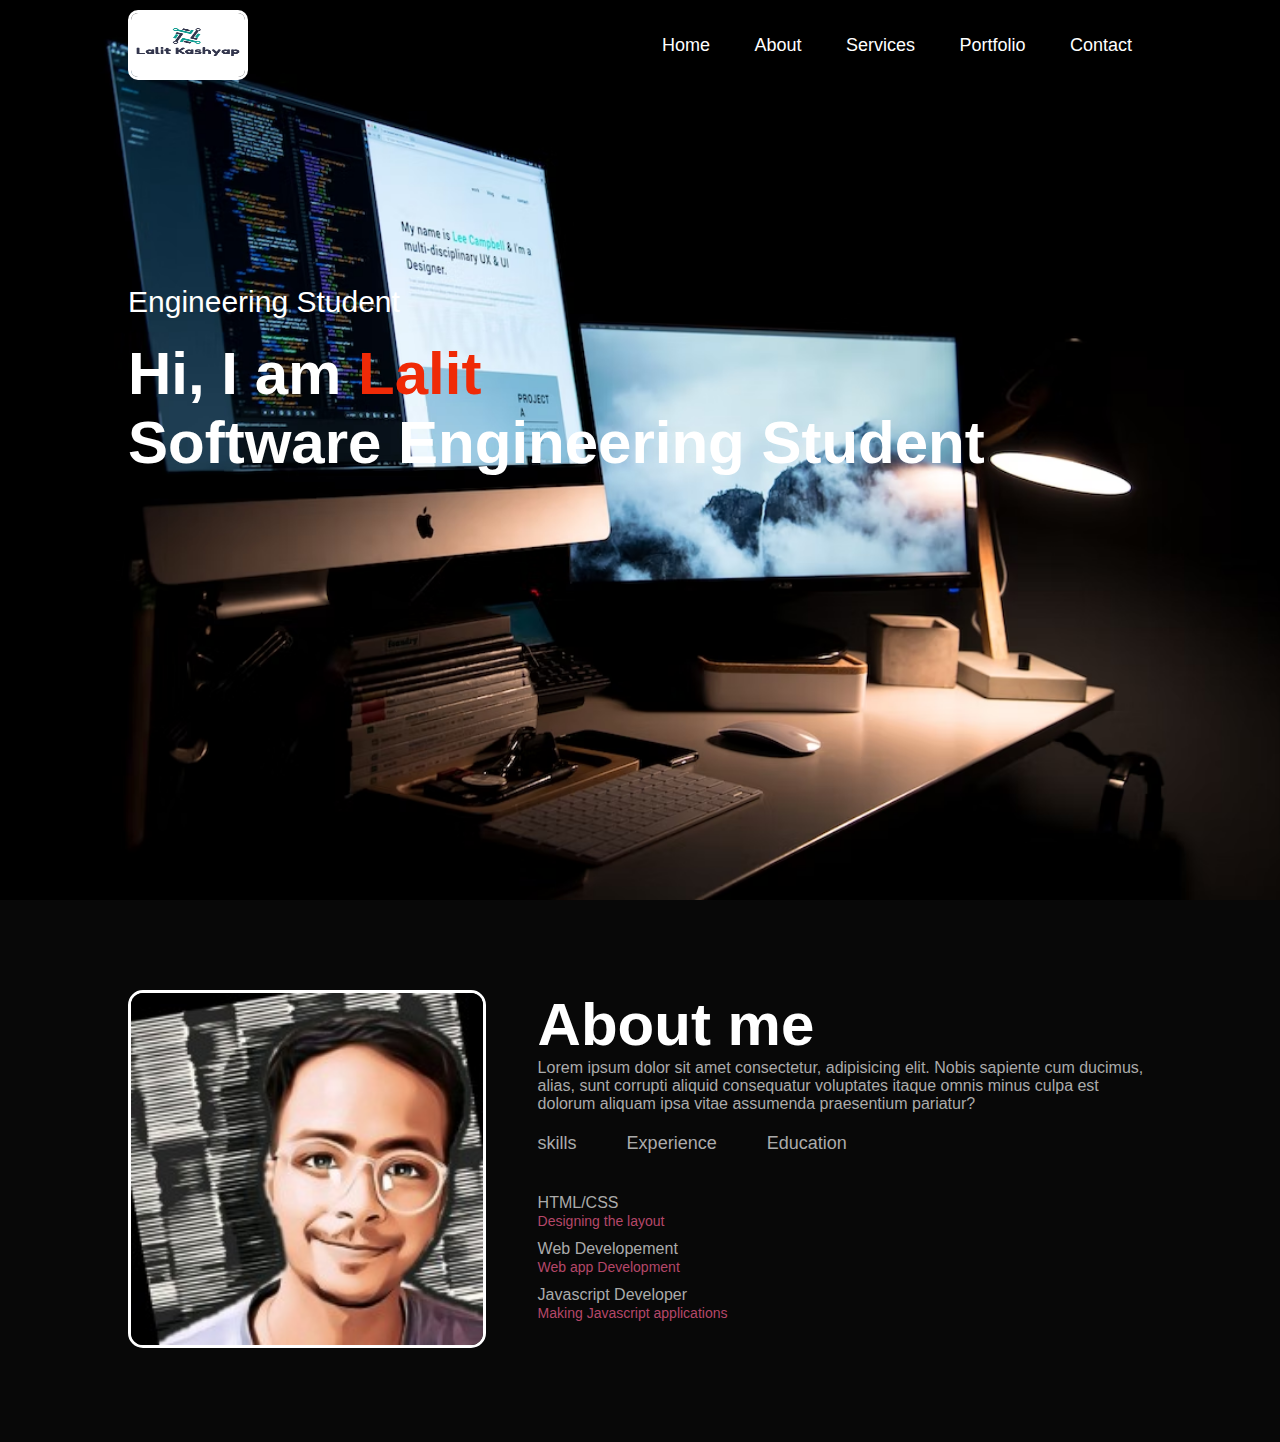
==== index.html @ dc9aee73 "feat-added" ====
<!DOCTYPE html>
<html lang="en">

    <head>
        <meta charset="UTF-8">
        <meta http-equiv="X-UA-Compatible" content="IE=edge">
        <meta name="viewport" content="width=device-width, initial-scale=1.0">
        <title>Personal Portfolio website</title>
        <link rel="stylesheet" href="styles.css">
    </head>

    <body>
        <div id="header">
            <div class="container">
                <nav>
                    <img src="assets/logo1.png" alt="" class="logo">
                    <ul>
                        <li><a href="#">Home</a></li>
                        <li><a href="#">About</a></li>
                        <li><a href="#">Services</a></li>
                        <li><a href="#">Portfolio</a></li>
                        <li><a href="#">Contact</a></li>

                    </ul>
                </nav>
                <div class="header-text">
                    <p>Engineering Student</p>
                    <h1>Hi, I am <span>Lalit</span> <br>Software Engineering Student</h1>
                </div>
            </div>
        </div>
        <!--   ----           about-----------               -->
        <div id="about">
            <div class="container">
                <div class="row">
                    <div class="about-col-1">
                        <img src="assets/user1.jpeg" alt="">
                    </div>
                    <div class="about-col-2">
                        <h1 class="sub-title">About me</h1>
                        <p>
                            Lorem ipsum dolor sit amet consectetur, adipisicing elit. Nobis sapiente cum ducimus, alias,
                            sunt corrupti aliquid consequatur voluptates itaque omnis minus culpa est dolorum aliquam
                            ipsa vitae assumenda praesentium pariatur?
                        </p>
                        <div class="tab-titles">
                            <p class="tab-links active-link " onclick="opentab('skills')">skills</p>
                            <p class="tab-links" onclick="opentab('experience')">Experience</p>
                            <p class="tab-links" onclick="opentab('education')">Education</p>
                        </div>
                        <!-- skills -->
                        <div class="tab-contents active-tabs" id="skills">
                            <ul>
                                <li> HTML/CSS <span> <br>Designing the layout</span></li>
                                <li>Web Developement <span><br>Web app Development</span></li>
                                <li>Javascript Developer <span><br>Making Javascript applications</span></li>
                            </ul>
                        </div>

                        <!-- experience -->
                        <div class="tab-contents" id="experience">
                            <ul>
                                <li>Fresher || 3rd year Engineering student at NSUT </li>
                            </ul>
                        </div>
                        <div class="tab-contents " id="education">
                            <ul>
                                <li> 2020-2024 <span> <br>Engineering in Information Technology at NSUT</span></li>
                                <li> 2018-2019 <span><br>Class 12th from MSD Sanjeevani Public School</span></li>
                                <li>2016-2017 <span><br>Class 11th from CBSE Board Sanjeevani Public School</span></li>
                            </ul>
                        </div>
                        <img src="" alt="">
                    </div>
                </div>

            </div>
        </div>
        <script>
            var tablinks = document.getElementsByClassName("tab-links");
            var tabcontents = document.getElementsByClassName("tab-contents");
            function opentab(tabname) {
                for (tablink of tablinks) { tablink.classList.remove("active-links"); }
                for (tabcontent of tabcontents) {
                    tabcontent.classList.remove("active-tabs");
                }

                event.currentTarget.classList.add("active-links");
                document.getElementById(tabname).classList.add("active-tabs");
            }
        </script>

    </body>

</html>
---- styles.css ----
* {
  margin: 0;
  padding: 0;
  font-family: "Poppins", sans-serif;
  box-sizing: border-box;
}
body {
  background: #080808;
  color: #fff;
}
#header {
  height: 100vh;
  width: 100%;
  background-image: url(assets/header-image.avif);
  background-size: cover;
  background-position: center;
}
.container {
  padding: 10px 10%;
}
nav {
  display: flex;
  align-items: center;
  justify-content: space-between;
  flex-wrap: wrap;
}
.logo {
  width: 120px;
  height: 70px;
  border-radius: 10px;
  border: solid;
  box-shadow: #ababab;
}
nav ul li {
  display: inline-block;
  list-style: none;
  margin: 10px 20px;
}
nav ul li a {
  color: #fff;
  text-decoration: none;
  font-size: 18px;
  position: relative;
  /* know about position more */
}
/* know about after more and how to use that syntax */
nav ul li a ::after {
  content: "";
  width: 0;
  height: 3px;
  background: #ff004f;
  position: absolute;
  left: 0;
  bottom: -6px;
  transition: 0.5s;
}
nav ul li a :hover::after {
  width: 100%;
}
.header-text {
  margin-top: 20%;
  font-size: 30px;
}
.header-text h1 {
  font-size: 60px;
  margin-top: 20px;
}
.header-text h1 span {
  color: rgb(239, 42, 7);
}
/* *******************about*********** */
#about {
  padding: 80px 0;
  color: #ababab;
}
.row {
  display: flex;
  justify-content: space-between;
  flex-wrap: wrap;
}
.about-col-1 {
  flex-basis: 35%;
}
.about-col-1 img {
  width: 100%;
  border: solid;
  border-color: white;
  border-radius: 15px;
}
.about-col-2 {
  flex-basis: 60%;
}
.sub-title {
  font-size: 60px;
  font-weight: 600;
  color: #fff;
}
.tab-titles {
  display: flex;
  margin: 20px 0 40px;
}
.tab-links {
  margin-right: 50px;
  font-size: 18px;
  font-weight: 500;
  cursor: pointer;
  position: relative;
}
.tab-links::after {
  content: "";
  width: 0;
  height: 3px;
  background: #ff004f;
  position: absolute;
  left: 0;
  bottom: -8px;
  transition: 0.5s;
}
.tab-links.active-links::after {
  width: 50%;
}
.tab-contents ul li {
  list-style: none;
  margin: 10px 0;
}
.tab-contents ul li span {
  color: #b54769;
  font-size: 14px;
}
.tab-contents {
  display: none;
}
.tab-contents.active-tabs {
  display: block;
}
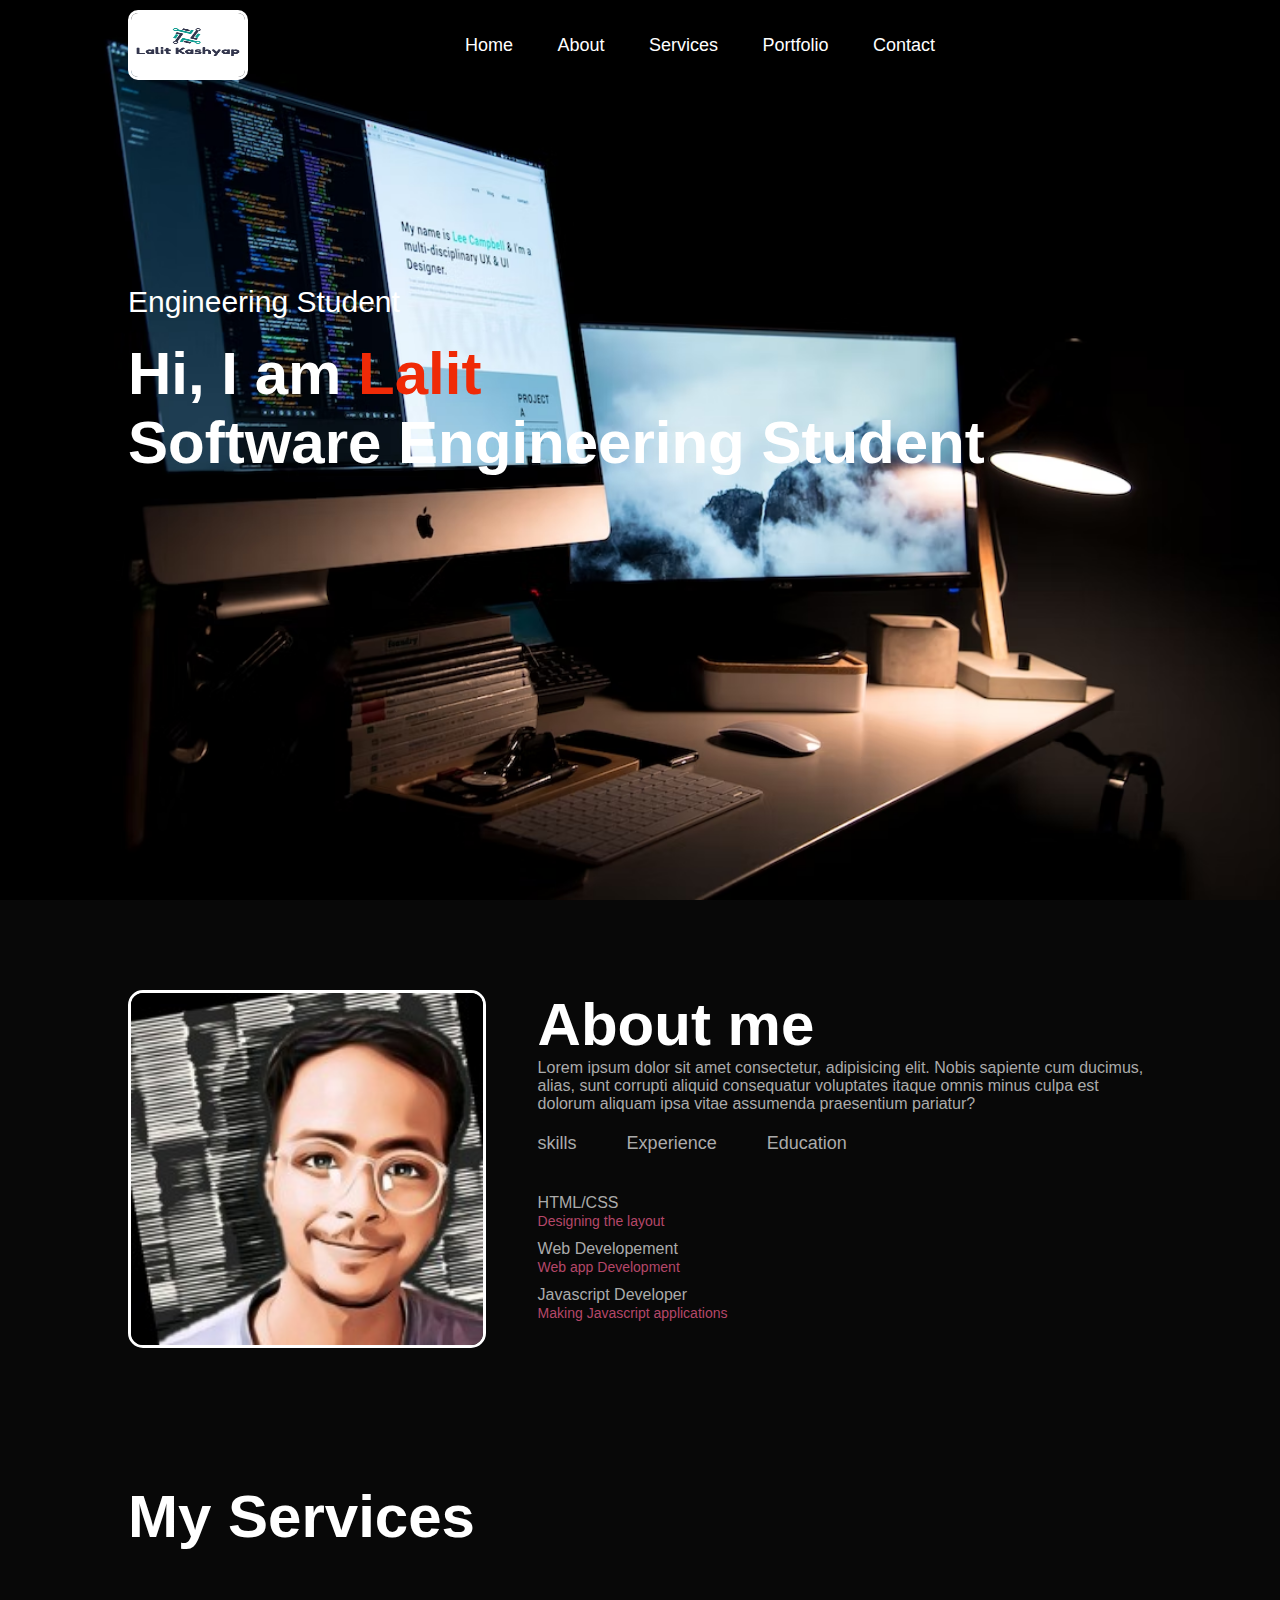
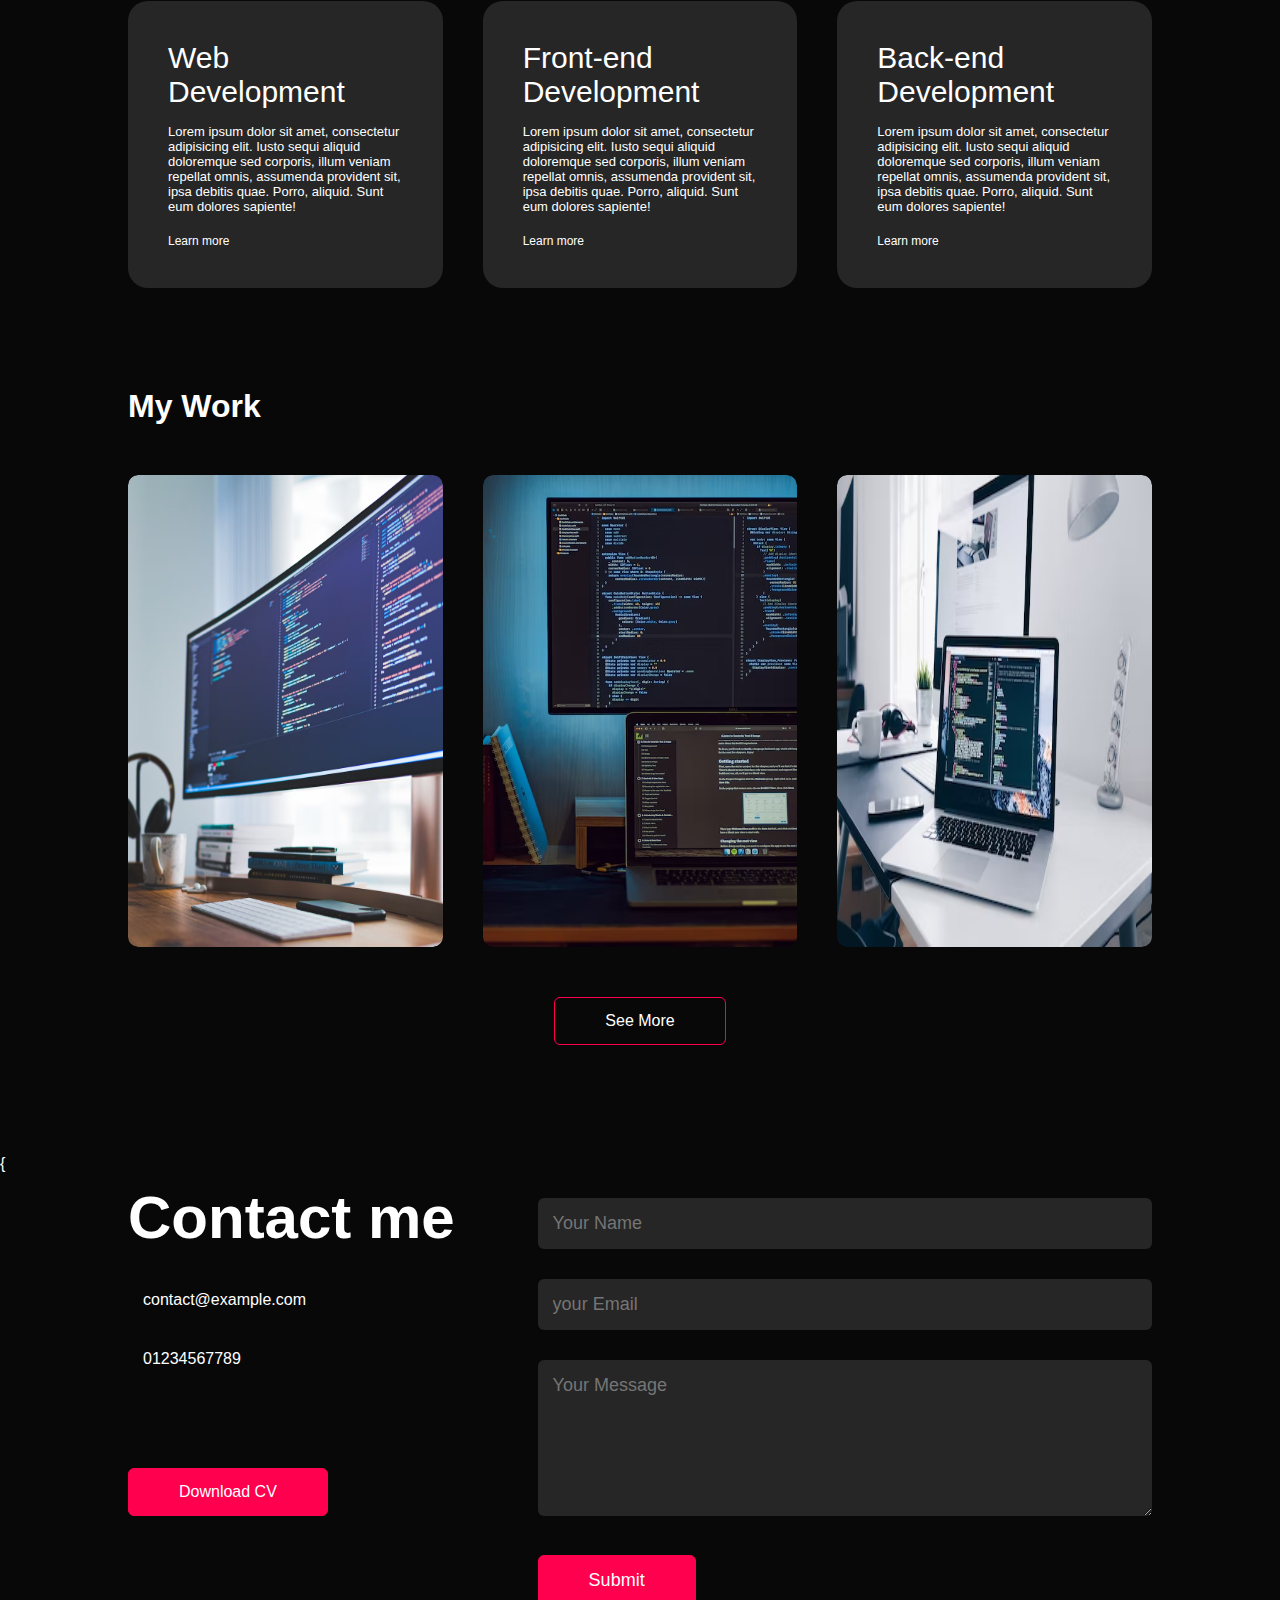
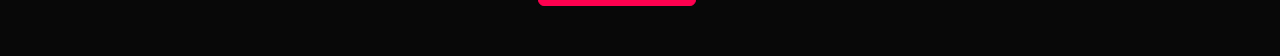
==== commit 4e45554d: "feat-added" ====
--- a/index.html
+++ b/index.html
@@ -7,6 +7,8 @@
         <meta name="viewport" content="width=device-width, initial-scale=1.0">
         <title>Personal Portfolio website</title>
         <link rel="stylesheet" href="styles.css">
+        <script src="https://kit.fontawesome.com/9cd33b3071.js" crossorigin="anonymous"></script>
+
     </head>
 
     <body>
@@ -14,14 +16,15 @@
             <div class="container">
                 <nav>
                     <img src="assets/logo1.png" alt="" class="logo">
-                    <ul>
-                        <li><a href="#">Home</a></li>
-                        <li><a href="#">About</a></li>
-                        <li><a href="#">Services</a></li>
-                        <li><a href="#">Portfolio</a></li>
-                        <li><a href="#">Contact</a></li>
-
+                    <ul id="sidemenu">
+                        <li><a href="#header">Home</a></li>
+                        <li><a href="#about">About</a></li>
+                        <li><a href="#services">Services</a></li>
+                        <li><a href="#portfolio">Portfolio</a></li>
+                        <li><a href="#contact">Contact</a></li>
+                        <i class="fa-sharp fa-solid fa-circle-xmark" onclick="closemenu()"></i>
                     </ul>
+                    <i class="fa-solid fa-bars" onclick="openmenu()"></i>
                 </nav>
                 <div class="header-text">
                     <p>Engineering Student</p>
@@ -76,6 +79,111 @@
 
             </div>
         </div>
+
+        <!-- --------services---------- -->
+        <div id="services">
+            <div class="container">
+                <h1 class="sub-title">
+                    My Services
+                </h1>
+                <div class="services-list">
+                    <div>
+                        <i class="fa-solid fa-code"></i>
+                        <h2>Web Development</h2>
+                        <p>Lorem ipsum dolor sit amet, consectetur adipisicing elit. Iusto sequi aliquid doloremque sed
+                            corporis, illum veniam repellat omnis, assumenda provident sit, ipsa debitis quae. Porro,
+                            aliquid. Sunt eum dolores sapiente!</p>
+                        <a href="#"> Learn more</a>
+                    </div>
+                    <div>
+                        <i class="fa-brands fa-react"></i>
+                        <h2>Front-end Development</h2>
+                        <p>Lorem ipsum dolor sit amet, consectetur adipisicing elit. Iusto sequi aliquid doloremque sed
+                            corporis, illum veniam repellat omnis, assumenda provident sit, ipsa debitis quae. Porro,
+                            aliquid. Sunt eum dolores sapiente!</p>
+                        <a href="#"> Learn more</a>
+                    </div>
+                    <div>
+                        <i class="fa-regular fa-circle-nodes"></i>
+                        <h2>Back-end Development</h2>
+                        <p>Lorem ipsum dolor sit amet, consectetur adipisicing elit. Iusto sequi aliquid doloremque sed
+                            corporis, illum veniam repellat omnis, assumenda provident sit, ipsa debitis quae. Porro,
+                            aliquid. Sunt eum dolores sapiente!</p>
+                        <a href="#"> Learn more</a>
+                    </div>
+                </div>
+            </div>
+        </div>
+
+        <!-- ------------portfolio--------------- -->
+        <div id="portfolio">
+            <div class="container">
+                <h1 class="subtitle">
+                    My Work
+                </h1>
+                <div class="work-list">
+                    <div class="work">
+                        <img src="assets/work1.avif" alt="">
+                        <div class="layer">
+                            <h3>Social Media Website</h3>
+                            <p>The app contains you go the talented people around the world.</p>
+                            <a href="#"><i class="fa-solid fa-link"></i></a>
+                        </div>
+                    </div>
+                    <div class="work">
+                        <img src="assets/work2.avif" alt="">
+                        <div class="layer">
+                            <h3>Music app</h3>
+                            <p>The app contains you go the talented people around the world.</p>
+                            <a href="#"><i class="fa-solid fa-link"></i></a>
+                        </div>
+                    </div>
+                    <div class="work">
+
+                        <img src="assets/work3.avif" alt="">
+                        <div class="layer">
+                            <h3>Online Shopping App</h3>
+                            <p>The app contains you go the talented people around the world.</p>
+                            <a href="#"><i class="fa-solid fa-link"></i></a>
+                        </div>
+                    </div>
+                </div>
+                <a href="#" class="btn">See More</a>
+            </div>
+        </div>
+
+        <!-- -------contact--------- -->
+        <div id="contact">{
+            <div class="container">
+                <div class="row">
+                    <div class="contact-left">
+                        <h1 class="sub-title">Contact me</h1>
+                        <p><i class="fa-sharp fa-solid fa-paper-plane"></i>contact@example.com</p>
+                        <p><i class="fa-sharp fa-solid fa-phone-volume"></i>01234567789</p>
+                        <div class="social-icons">
+                            <a href=""><i class="fa-brands fa-instagram"></i></a>
+                            <a href=""><i class="fa-brands fa-linkedin"></i></a>
+                            <a href=""><i class="fa-brands fa-twitter"></i></a>
+                        </div>
+                        <a href="assets/2020UIT3004 resume.pdf" download class="btn btn2">Download CV</a>
+
+                    </div>
+
+                    <div class="contact-right">
+                        <form name="submit-to-google-sheet">
+                            <input type="text" name="Name" placeholder="Your Name" required>
+                            <input type="email" name="Email" placeholder="your Email" required>
+                            <textarea name="Message" rows="6" placeholder="Your Message"></textarea>
+                            <button type="submit" class="btn btn2 ">Submit</button>
+                        </form>
+                        <span id="msg"></span>
+                    </div>
+
+                </div>
+            </div>
+
+
+        </div>
         <script>
             var tablinks = document.getElementsByClassName("tab-links");
             var tabcontents = document.getElementsByClassName("tab-contents");
@@ -89,6 +197,35 @@
                 document.getElementById(tabname).classList.add("active-tabs");
             }
         </script>
+        <script>
+            var sidemenu = document.getElementById("sidemenu");
+            function openmenu() {
+                sidemenu.style.right = "0";
+
+            }
+            function closemenu() {
+                sidemenu.style.right = "-200px";
+
+            }
+        </script>
+        <script>
+            const scriptURL = 'https://script.google.com/macros/s/AKfycbwxavSL62aMPhLR-MiqKRak-aq5vMQ6ynySgD8onRZ4D3ecmNXtwbfV609mjRjsY6POCA/exec'
+            const form = document.forms['submit-to-google-sheet']
+            const msg = document.getElementById("msg")
+            form.addEventListener('submit', e => {
+                e.preventDefault()
+                fetch(scriptURL, { method: 'POST', body: new FormData(form) })
+                    .then(response => {
+                        msg.innerHTML = "Message sent successfully"
+                        setTimeout(function () {
+                            msg.innerHTML = ""
+
+                        }, 5000)
+                        form.reset()
+                    })
+                    .catch(error => console.error('Error!', error.message))
+            })
+        </script>
 
     </body>
 
--- a/styles.css
+++ b/styles.css
@@ -3,6 +3,9 @@
   padding: 0;
   font-family: "Poppins", sans-serif;
   box-sizing: border-box;
+}
+html {
+  scroll-behavior: smooth;
 }
 body {
   background: #080808;
@@ -133,3 +136,251 @@
 .tab-contents.active-tabs {
   display: block;
 }
+
+/* services */
+
+#services {
+  padding: 30px 0;
+}
+.services-list {
+  display: grid;
+  grid-template-columns: repeat(auto-fit, minmax(250px, 1fr));
+  grid-gap: 40px;
+  margin-top: 50px;
+}
+
+.services-list div {
+  background: #262626;
+  padding: 40px;
+  font-size: 13px;
+  font-weight: 300;
+  border-radius: 20px;
+  transition: background 0.5s, transfom;
+}
+
+.services-list div i {
+  font-size: 50px;
+  margin-bottom: 30px;
+}
+.services-list div h2 {
+  font-size: 30px;
+  font-weight: 500;
+  margin-bottom: 15px;
+}
+
+.services-list div a {
+  text-decoration: none;
+  color: #fff;
+  font-size: 12px;
+  margin-top: 20px;
+  display: inline-block;
+}
+.services-list div:hover {
+  background: #ff004f;
+  transform: translate(-10px);
+}
+/* ***********padding********* */
+#portfolio {
+  padding: 50px 0;
+}
+.work-list {
+  display: grid;
+  grid-template-columns: repeat(auto-fit, minmax(250px, 1fr));
+  grid-gap: 40px;
+  margin-top: 50px;
+}
+.work {
+  border-radius: 10px;
+  position: relative;
+  overflow: hidden;
+}
+.work img {
+  width: 100%;
+  height: 100%;
+  border-radius: 10px;
+  display: block;
+  transition: transform 0.5s;
+}
+.layer {
+  width: 100%;
+  height: 0;
+  background: linear-gradient(rgba(0, 0, 0, 0.6), #ff004f);
+  border-radius: 10px;
+  position: absolute;
+  left: 0;
+  bottom: 0;
+  overflow: hidden;
+  display: flex;
+  align-items: center;
+  justify-content: center;
+  flex-direction: column;
+  padding: 0 40px;
+  text-align: center;
+  font-size: 14px;
+  transition: height 0.5s;
+}
+
+.layer h3 {
+  margin-bottom: 20px;
+  font-weight: 500;
+}
+.layer a {
+  margin-top: 20px;
+  color: #ff004f;
+  text-decoration: none;
+  font-size: 18px;
+  line-height: 60px;
+  background-color: white;
+  width: 60px;
+  height: 60px;
+  border-radius: 50%;
+  text-align: center;
+}
+.work:hover img {
+  transform: scale(1.1);
+}
+.work:hover .layer {
+  height: 100%;
+}
+.btn {
+  display: block;
+  margin: 50px auto;
+  width: fit-content;
+  border: 1px solid #ff004f;
+  padding: 14px 50px;
+  border-radius: 6px;
+  text-decoration: none;
+  color: white;
+  transition: background 0.5s;
+}
+.btn:hover {
+  background: #ff004f;
+}
+
+/* contact */
+.contact-left {
+  flex-basis: 35%;
+}
+.contact-right {
+  flex-basis: 60%;
+}
+.contact-left p {
+  margin-top: 30px;
+}
+.contact-left p i {
+  color: #ff004f;
+  margin-right: 15px;
+  font-size: 25px;
+}
+.social-icons {
+  margin-top: 30px;
+}
+.social-icons a {
+  text-decoration: none;
+  font-size: 30px;
+  margin-right: 15px;
+  color: #ababab;
+  display: inline-block;
+  transition: transform 0.5s;
+}
+.social-icons a:hover {
+  color: #ff004f;
+  transform: translateY(-5px);
+}
+.btn.btn2 {
+  display: inline-block;
+  background: #ff004f;
+}
+
+.contact-right form {
+  width: 100%;
+}
+form input,
+form textarea {
+  width: 100%;
+  border: 0;
+  outline: none;
+  background: #262626;
+  padding: 15px;
+  margin: 15px 0;
+  color: #fff;
+  font-size: 18px;
+  border-radius: 6px;
+}
+form .btn2 {
+  padding: 14px, 60px;
+  font-size: 18px;
+  margin-top: 20px;
+  cursor: pointer;
+}
+nav.fas {
+  display: none;
+}
+
+/* --------------Css for small screen----------------- */
+@media only screen and (max-width: 600px) {
+  #header {
+    background-image: url(assets/header-image2.jpg);
+  }
+  .logo {
+    height: 25px;
+    width: 25px;
+  }
+  .header-text {
+    margin-top: 100%;
+    font-size: 16px;
+  }
+  .header-text h1 {
+    font-size: 30px;
+  }
+  nav.fas {
+    display: block;
+    font-size: 25px;
+  }
+  nav ul {
+    background: #ff004f;
+    position: fixed;
+    top: 0;
+    right: -200px;
+    width: 200px;
+    height: 100vh;
+    padding-top: 50px;
+    z-index: 2;
+    transition: right 0.5s;
+  }
+  nav ul li {
+    display: block;
+    margin: 25px;
+  }
+  nav ul .fas {
+    position: absolute;
+    top: 25px;
+    left: 25px;
+    cursor: pointer;
+  }
+  .sub-title {
+    font-size: 40px;
+  }
+  .about-col-1 .about-col-2 {
+    flex-basis: 100%;
+  }
+  .about-col-1 {
+    margin-bottom: 30px;
+  }
+  .about-col-2 {
+    font-size: 14px;
+  }
+  .tab-links {
+    font-size: 16px;
+    margin-right: 20px;
+  }
+  .contact-left,
+  .contact-right {
+    flex-basis: 100%;
+  }
+}
+#msg {
+  color: #61b752;
+  margin-top: -20px;
+  display: block;
+}
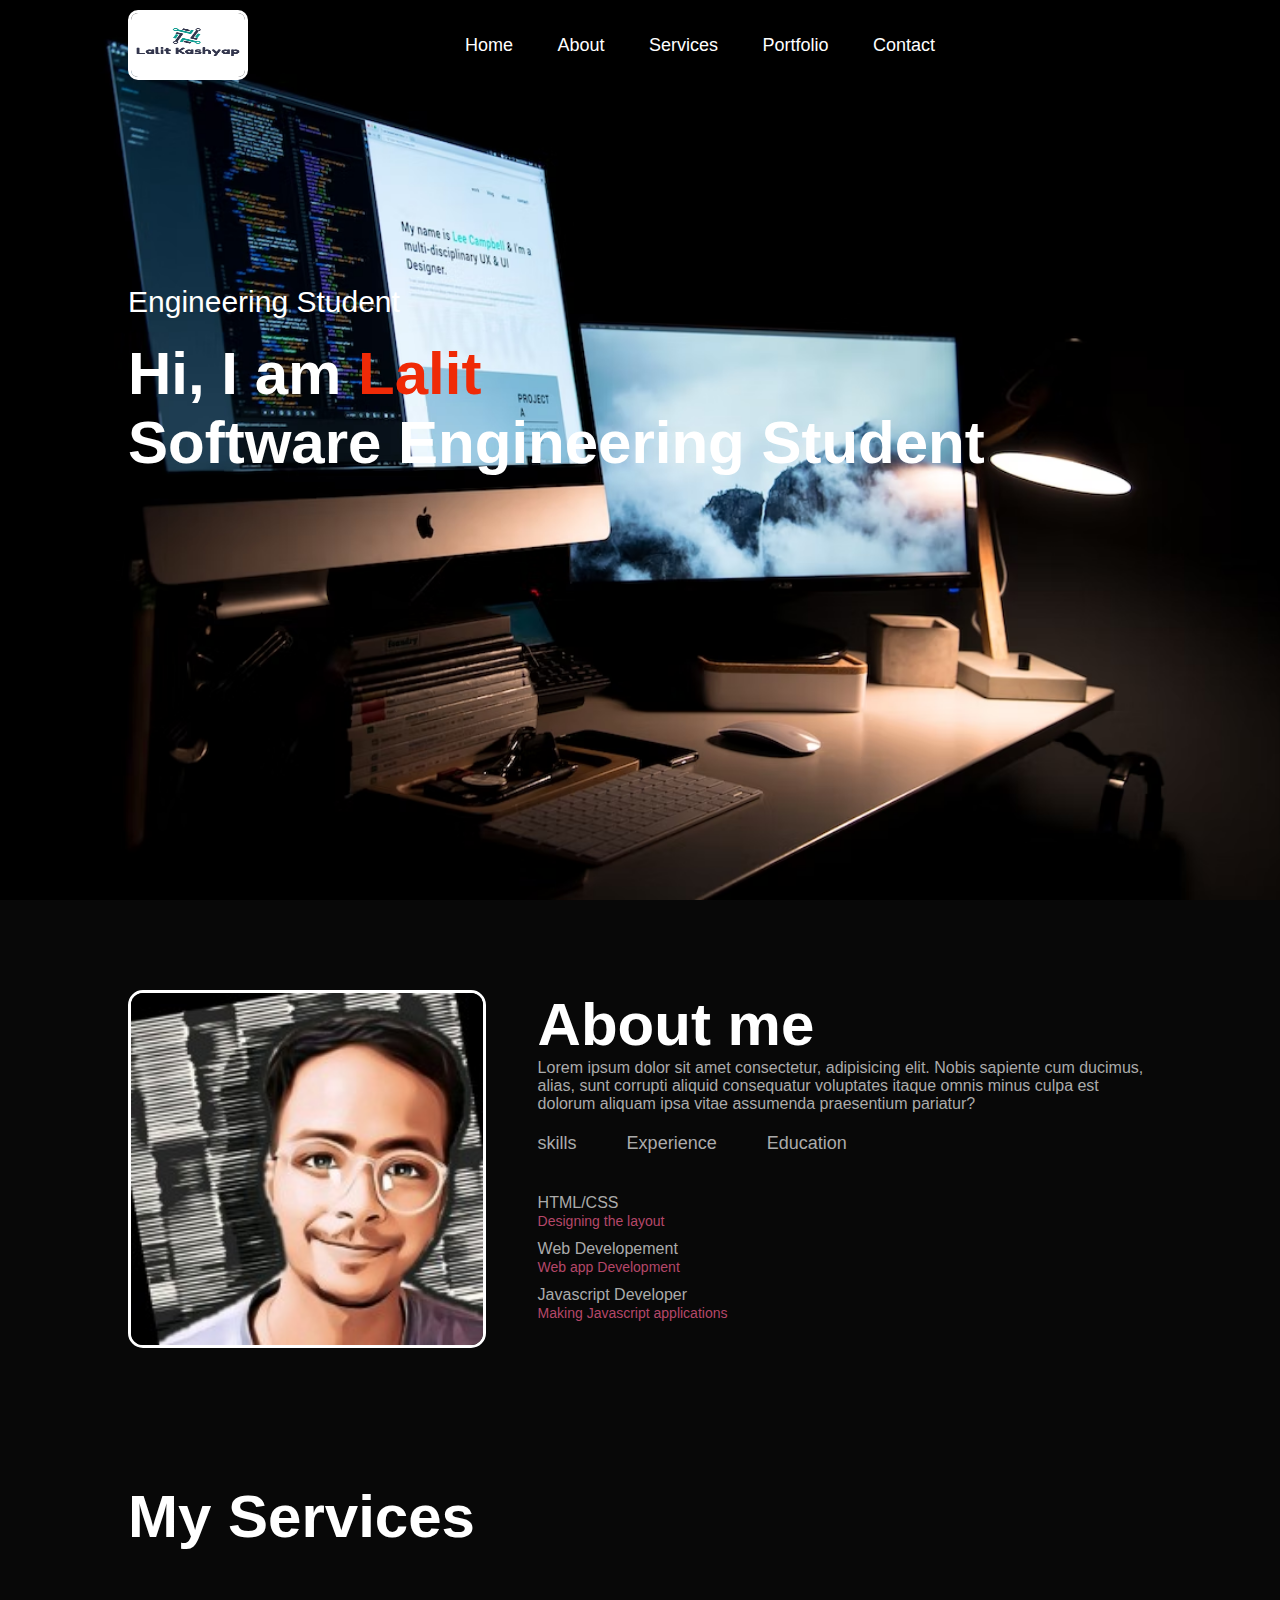
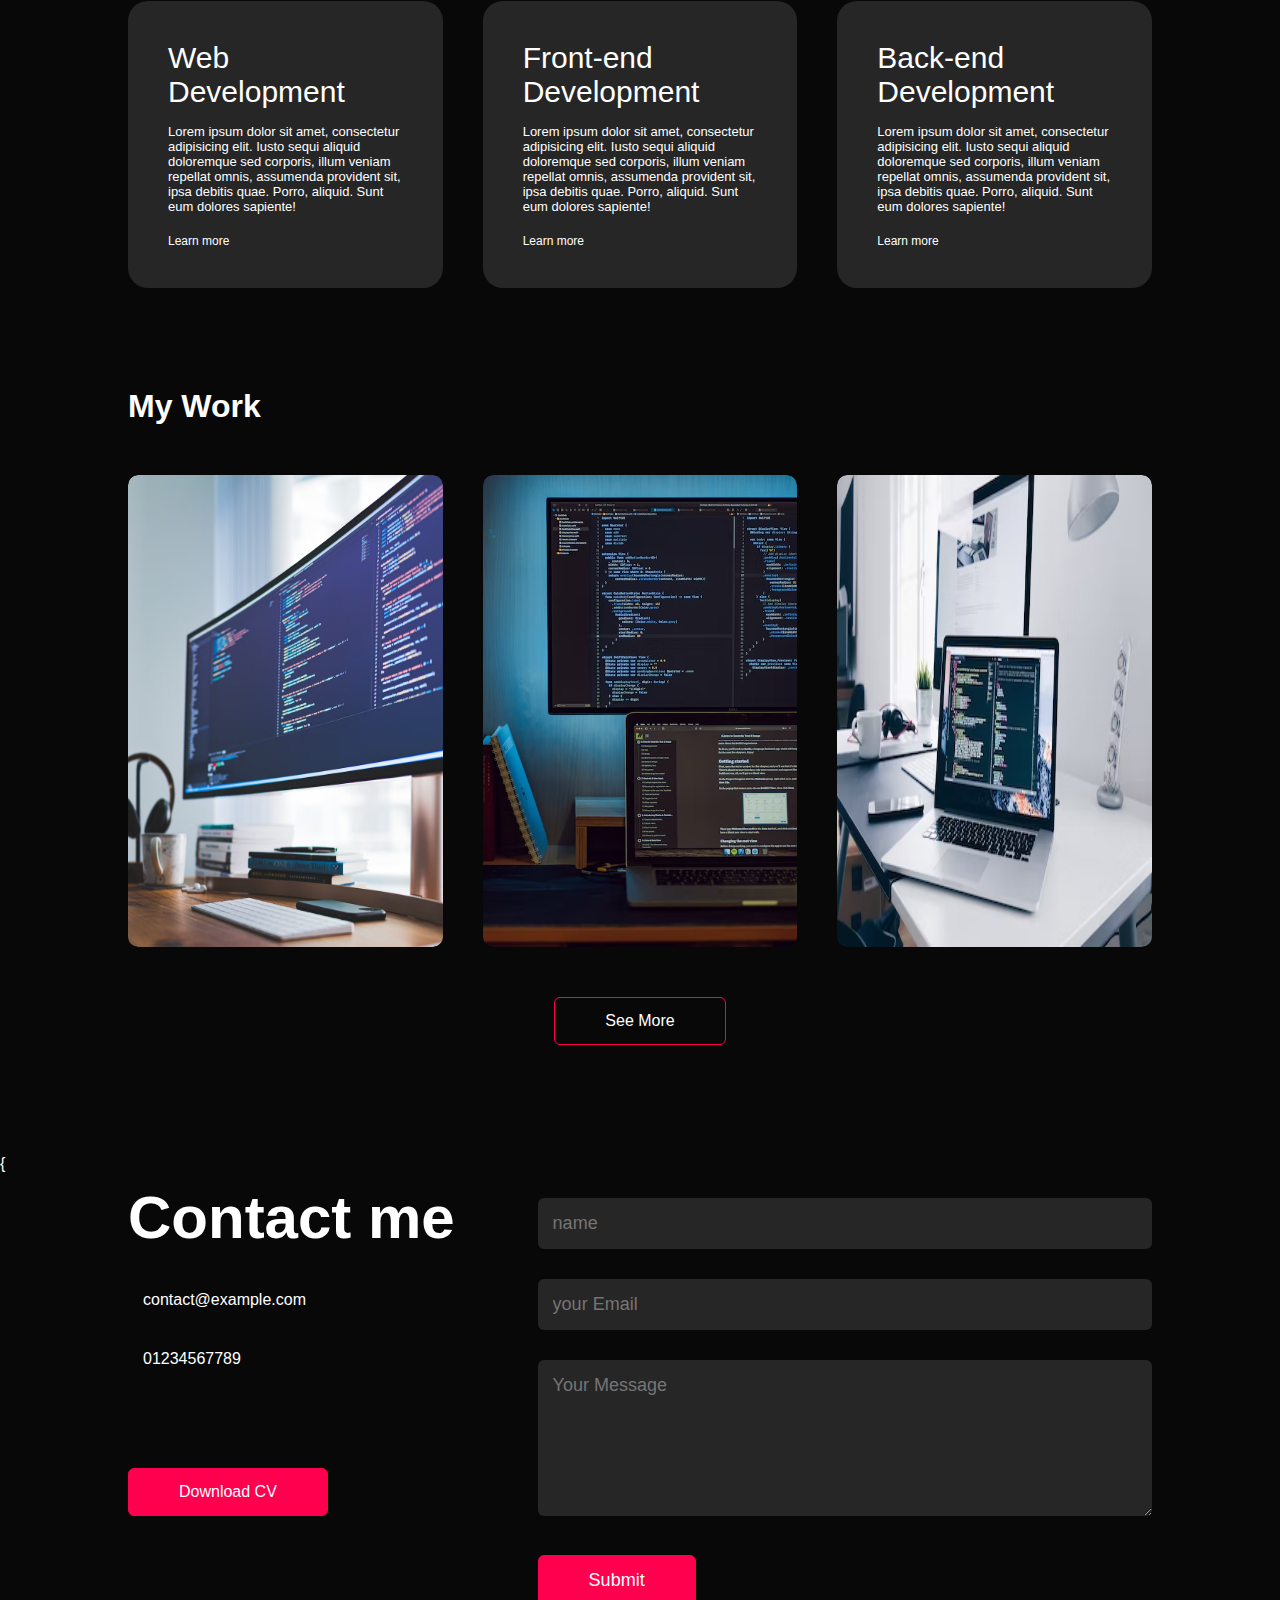
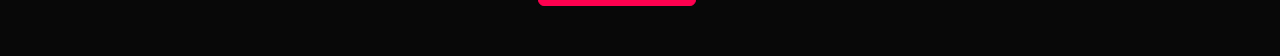
==== commit 8cb929b5: "Update index.html" ====
--- a/index.html
+++ b/index.html
@@ -171,7 +171,8 @@
 
                     <div class="contact-right">
                         <form name="submit-to-google-sheet">
-                            <input type="text" name="Name" placeholder="Your Name" required>
+                            <input class="input" onChange="checkInput(this)" onKeyup="checkInput(this)" type="text"
+                                autocomplete="off" placeholder="name" required>
                             <input type="email" name="Email" placeholder="your Email" required>
                             <textarea name="Message" rows="6" placeholder="Your Message"></textarea>
                             <button type="submit" class="btn btn2 ">Submit</button>
@@ -184,48 +185,65 @@
 
 
         </div>
+
         <script>
             var tablinks = document.getElementsByClassName("tab-links");
             var tabcontents = document.getElementsByClassName("tab-contents");
-            function opentab(tabname) {
-                for (tablink of tablinks) { tablink.classList.remove("active-links"); }
-                for (tabcontent of tabcontents) {
+            function checkInput(ob)
+            {
+                $('.input').keyup(function ()
+                {
+                    if (!this.value.match(/[0-9]/))
+                    {
+                        this.value = this.value.replace(/[^0-9]/g, '');
+                    }
+                });
+            };
+            function opentab(tabname)
+            {
+                for (tablink of tablinks)
+                {
+                    tablink.classList.remove("active-links");
+                }
+                for (tabcontent of tabcontents)
+                {
                     tabcontent.classList.remove("active-tabs");
                 }
 
                 event.currentTarget.classList.add("active-links");
                 document.getElementById(tabname).classList.add("active-tabs");
             }
+
+            var sidemenu = document.getElementById("sidemenu");
+            function openmenu()
+            {
+                sidemenu.style.right = "0";
+            }
+            function closemenu()
+            {
+                sidemenu.style.right = "-200px";
+            }
+
+            const scriptURL =
+                "https://script.google.com/macros/s/AKfycbwxavSL62aMPhLR-MiqKRak-aq5vMQ6ynySgD8onRZ4D3ecmNXtwbfV609mjRjsY6POCA/exec";
+            const form = document.forms["submit-to-google-sheet"];
+            const msg = document.getElementById("msg");
+            form.addEventListener("submit", (e) =>
+            {
+                e.preventDefault();
+                fetch(scriptURL, { method: "POST", body: new FormData(form) })
+                    .then((response) =>
+                    {
+                        msg.innerHTML = "Message sent successfully";
+                        setTimeout(function ()
+                        {
+                            msg.innerHTML = "";
+                        }, 5000);
+                        form.reset();
+                    })
+                    .catch((error) => console.error("Error!", error.message));
+            });
         </script>
-        <script>
-            var sidemenu = document.getElementById("sidemenu");
-            function openmenu() {
-                sidemenu.style.right = "0";
-
-            }
-            function closemenu() {
-                sidemenu.style.right = "-200px";
-
-            }
-        </script>
-        <script>
-            const scriptURL = 'https://script.google.com/macros/s/AKfycbwxavSL62aMPhLR-MiqKRak-aq5vMQ6ynySgD8onRZ4D3ecmNXtwbfV609mjRjsY6POCA/exec'
-            const form = document.forms['submit-to-google-sheet']
-            const msg = document.getElementById("msg")
-            form.addEventListener('submit', e => {
-                e.preventDefault()
-                fetch(scriptURL, { method: 'POST', body: new FormData(form) })
-                    .then(response => {
-                        msg.innerHTML = "Message sent successfully"
-                        setTimeout(function () {
-                            msg.innerHTML = ""
-
-                        }, 5000)
-                        form.reset()
-                    })
-                    .catch(error => console.error('Error!', error.message))
-            })
-        </script>
 
     </body>
 
